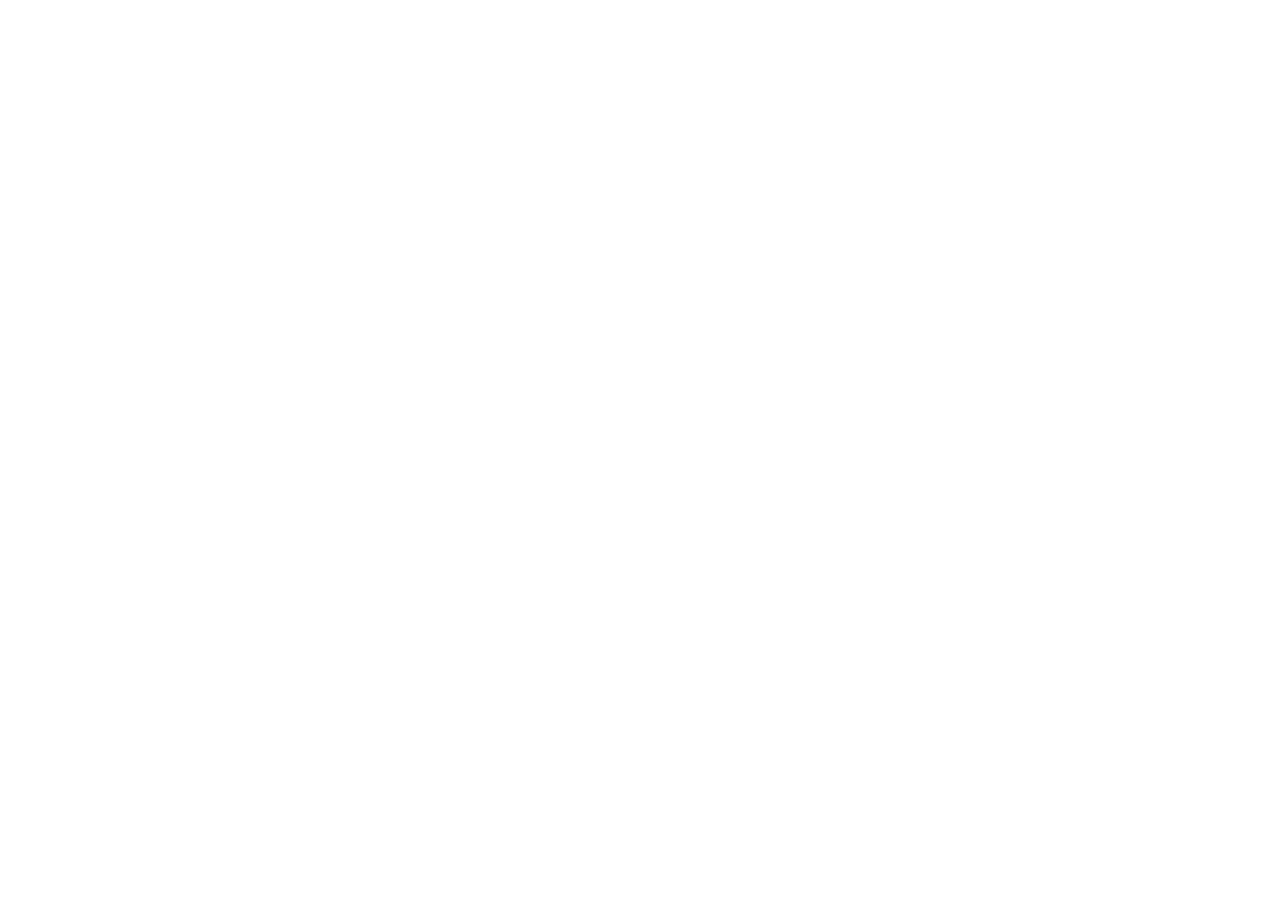
==== home/login.html @ 275eb51f "init project" ====
<!DOCTYPE html>
<html lang="en">

<head>
    <meta charset="UTF-8">
    <meta http-equiv="X-UA-Compatible" content="IE=edge">
    <meta name="viewport" content="width=device-width, initial-scale=1.0">
    <title>Document</title>
</head>

<body>

</body>

</html>
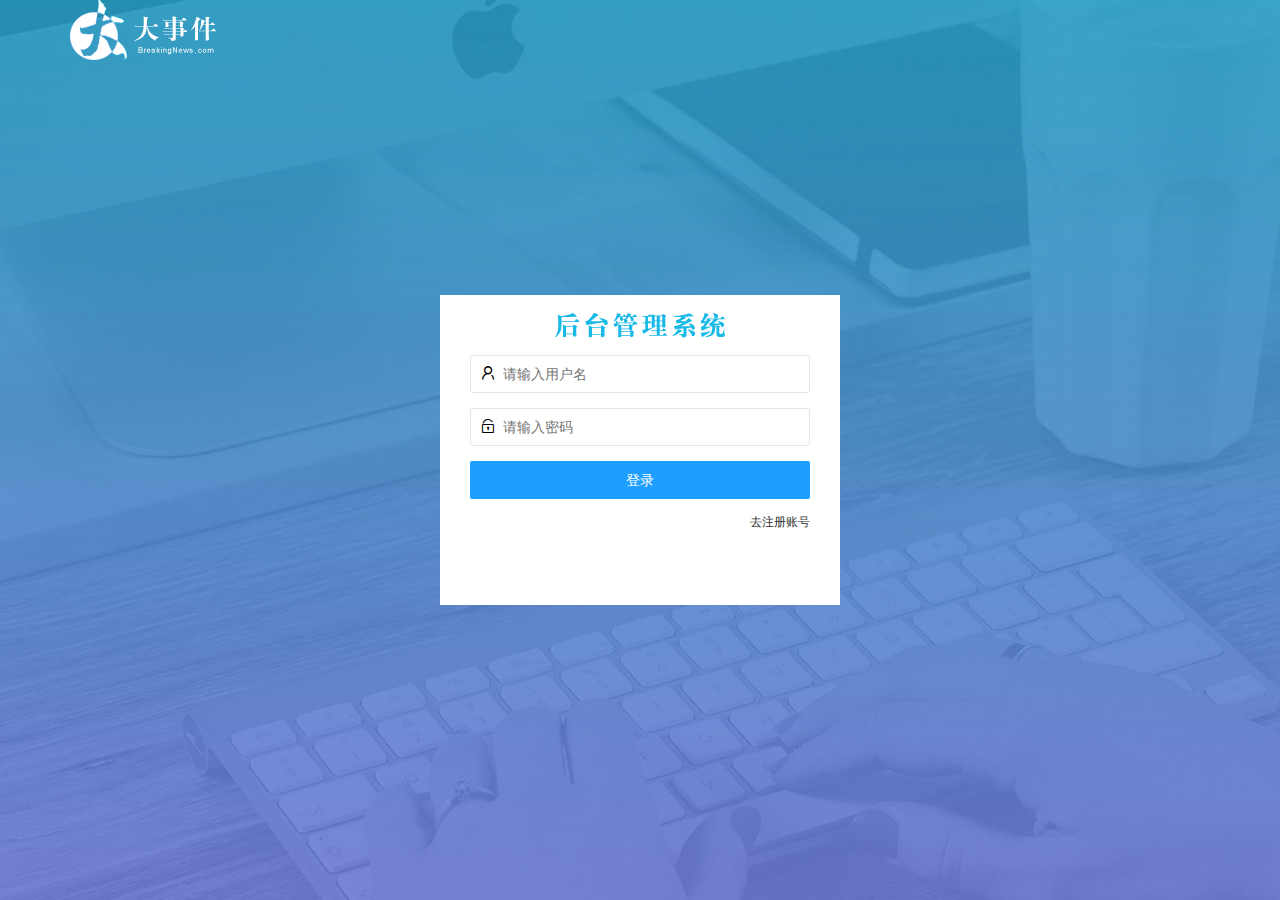
==== commit a5b7bbd5: "完成登录和注册" ====
--- a/home/login.html
+++ b/home/login.html
@@ -5,10 +5,90 @@
     <meta charset="UTF-8">
     <meta http-equiv="X-UA-Compatible" content="IE=edge">
     <meta name="viewport" content="width=device-width, initial-scale=1.0">
-    <title>Document</title>
+    <link rel="stylesheet" href="../assets/css/login.css">
+    <link rel="stylesheet" href="../assets/lib/layui/css/layui.css">
+    <title>大事件-登录/注册</title>
 </head>
 
 <body>
+    <!-- 头部的logo区 -->
+    <div class="layui-main">
+        <img src=" ../assets/images/logo.png" alt="" />
+    </div>
+    <!-- 登陆/注册区 -->
+    <div class="login">
+        <div class="login-title">
+        </div>
+        <!-- 登录的div -->
+        <div class="login-box">
+            <!-- 登录的表单 -->
+            <form class="layui-form" id="login_form">
+                <!-- 用户名 -->
+                <div class="layui-form-item">
+                    <i class="layui-icon layui-icon-username"></i>
+                    <input type="text" name="username" required lay-verify="required|username" placeholder="请输入用户名"
+                           autocomplete="off" class="layui-input">
+                </div>
+                <!-- 密码 -->
+                <!-- 表单行 -->
+                <div class="layui-form-item">
+                    <i class="layui-icon layui-icon-password"></i>
+                    <input type="password" name="password" required lay-verify="required|pass" placeholder="请输入密码"
+                           autocomplete="off" class="layui-input">
+                </div>
+                <!-- 登录按钮 -->
+                <div class="layui-form-item">
+                    <!-- 表单按钮和普通按钮的区别就是layui-submit -->
+                    <button class="layui-btn layui-btn-normal layui-btn-fluid" lay-submit>登录</button>
+                </div>
+                <div class="layui-form-item links">
+                    <a href="javascript:;" id="link_reg">去注册账号</a>
+                </div>
+            </form>
+        </div>
+        <!-- 注册的div -->
+        <div class="reg-box">
+            <!-- 注册的表单 -->
+            <form class="layui-form" id="reg_form">
+                <!-- 用户名 -->
+                <div class="layui-form-item">
+                    <i class="layui-icon layui-icon-username"></i>
+                    <input type="text" name="username" required lay-verify="required|username" placeholder="请输入用户名"
+                           autocomplete="off" class="layui-input">
+                </div>
+                <!-- 密码 -->
+                <!-- 表单行 -->
+                <div class="layui-form-item">
+                    <i class="layui-icon layui-icon-password"></i>
+                    <input type="password" name="password" required lay-verify="required|pass" placeholder="请输入密码"
+                           autocomplete="off" class="layui-input">
+                </div>
+                <!-- 密码确认 -->
+                <div class="layui-form-item">
+                    <i class="layui-icon layui-icon-password"></i>
+                    <input type="password" name="repassword" required lay-verify="required|pass|repass"
+                           placeholder="再次确认密码" autocomplete="off" class="layui-input">
+                </div>
+                <!-- 注册按钮 -->
+                <div class="layui-form-item">
+                    <!-- 表单按钮和普通按钮的区别就是layui-submit -->
+                    <button class="layui-btn layui-btn-normal layui-btn-fluid" lay-submit>注册</button>
+                </div>
+                <div class="layui-form-item links">
+                    <a href="javascript:;" id="link_login">去登录</a>
+                </div>
+            </form>
+
+        </div>
+    </div>
+
+    <!-- 导入jQuery -->
+    <script src="../assets/lib/jquery.js"></script>
+    <!-- 导入layui的js文件 -->
+    <script src="../assets/lib/layui/layui.all.js"></script>
+    <script src="../assets/js/baseApi.js"></script>
+    <!-- 导入自己的 -->
+    <script src="../assets/js/login.js"></script>
 
 </body>
 
--- a/assets/css/login.css
+++ b/assets/css/login.css
@@ -0,0 +1,58 @@
+html,
+body {
+    margin: 0;
+    padding: 0;
+    height: 100%;
+    width: 100%;
+    background-image: url('../images/login_bg.jpg');
+    background-repeat: no-repeat;
+    background-position: center;
+    background-size: cover;
+}
+
+.login {
+    width: 400px;
+    height: 310px;
+    background-color: #fff;
+    position: absolute;
+    left: 50%;
+    top: 50%;
+    transform: translate(-50%, -50%);
+}
+
+.login-title {
+    height: 60px;
+    background: url('../images/login_title.png') no-repeat center;
+
+}
+
+.reg-box {
+    display: none;
+}
+
+.layui-form {
+    padding: 0 30px;
+}
+
+.links {
+    display: flex;
+    justify-content: flex-end;
+}
+
+.links a {
+    font-size: 12px;
+}
+
+.layui-form-item {
+    position: relative;
+}
+
+.layui-icon {
+    position: absolute;
+    left: 10px;
+    top: 10px;
+}
+
+.layui-form-item input {
+    padding-left: 32px;
+}--- a/assets/lib/layui/css/layui.css
+++ b/assets/lib/layui/css/layui.css
@@ -0,0 +1,2 @@
+/** layui-v2.5.5 MIT License By https://www.layui.com */
+ .layui-inline,img{display:inline-block;vertical-align:middle}h1,h2,h3,h4,h5,h6{font-weight:400}.layui-edge,.layui-header,.layui-inline,.layui-main{position:relative}.layui-body,.layui-edge,.layui-elip{overflow:hidden}.layui-btn,.layui-edge,.layui-inline,img{vertical-align:middle}.layui-btn,.layui-disabled,.layui-icon,.layui-unselect{-moz-user-select:none;-webkit-user-select:none;-ms-user-select:none}.layui-elip,.layui-form-checkbox span,.layui-form-pane .layui-form-label{text-overflow:ellipsis;white-space:nowrap}.layui-breadcrumb,.layui-tree-btnGroup{visibility:hidden}blockquote,body,button,dd,div,dl,dt,form,h1,h2,h3,h4,h5,h6,input,li,ol,p,pre,td,textarea,th,ul{margin:0;padding:0;-webkit-tap-highlight-color:rgba(0,0,0,0)}a:active,a:hover{outline:0}img{border:none}li{list-style:none}table{border-collapse:collapse;border-spacing:0}h4,h5,h6{font-size:100%}button,input,optgroup,option,select,textarea{font-family:inherit;font-size:inherit;font-style:inherit;font-weight:inherit;outline:0}pre{white-space:pre-wrap;white-space:-moz-pre-wrap;white-space:-pre-wrap;white-space:-o-pre-wrap;word-wrap:break-word}body{line-height:24px;font:14px Helvetica Neue,Helvetica,PingFang SC,Tahoma,Arial,sans-serif}hr{height:1px;margin:10px 0;border:0;clear:both}a{color:#333;text-decoration:none}a:hover{color:#777}a cite{font-style:normal;*cursor:pointer}.layui-border-box,.layui-border-box *{box-sizing:border-box}.layui-box,.layui-box *{box-sizing:content-box}.layui-clear{clear:both;*zoom:1}.layui-clear:after{content:'\20';clear:both;*zoom:1;display:block;height:0}.layui-inline{*display:inline;*zoom:1}.layui-edge{display:inline-block;width:0;height:0;border-width:6px;border-style:dashed;border-color:transparent}.layui-edge-top{top:-4px;border-bottom-color:#999;border-bottom-style:solid}.layui-edge-right{border-left-color:#999;border-left-style:solid}.layui-edge-bottom{top:2px;border-top-color:#999;border-top-style:solid}.layui-edge-left{border-right-color:#999;border-right-style:solid}.layui-disabled,.layui-disabled:hover{color:#d2d2d2!important;cursor:not-allowed!important}.layui-circle{border-radius:100%}.layui-show{display:block!important}.layui-hide{display:none!important}@font-face{font-family:layui-icon;src:url(../font/iconfont.eot?v=250);src:url(../font/iconfont.eot?v=250#iefix) format('embedded-opentype'),url(../font/iconfont.woff2?v=250) format('woff2'),url(../font/iconfont.woff?v=250) format('woff'),url(../font/iconfont.ttf?v=250) format('truetype'),url(../font/iconfont.svg?v=250#layui-icon) format('svg')}.layui-icon{font-family:layui-icon!important;font-size:16px;font-style:normal;-webkit-font-smoothing:antialiased;-moz-osx-font-smoothing:grayscale}.layui-icon-reply-fill:before{content:"\e611"}.layui-icon-set-fill:before{content:"\e614"}.layui-icon-menu-fill:before{content:"\e60f"}.layui-icon-search:before{content:"\e615"}.layui-icon-share:before{content:"\e641"}.layui-icon-set-sm:before{content:"\e620"}.layui-icon-engine:before{content:"\e628"}.layui-icon-close:before{content:"\1006"}.layui-icon-close-fill:before{content:"\1007"}.layui-icon-chart-screen:before{content:"\e629"}.layui-icon-star:before{content:"\e600"}.layui-icon-circle-dot:before{content:"\e617"}.layui-icon-chat:before{content:"\e606"}.layui-icon-release:before{content:"\e609"}.layui-icon-list:before{content:"\e60a"}.layui-icon-chart:before{content:"\e62c"}.layui-icon-ok-circle:before{content:"\1005"}.layui-icon-layim-theme:before{content:"\e61b"}.layui-icon-table:before{content:"\e62d"}.layui-icon-right:before{content:"\e602"}.layui-icon-left:before{content:"\e603"}.layui-icon-cart-simple:before{content:"\e698"}.layui-icon-face-cry:before{content:"\e69c"}.layui-icon-face-smile:before{content:"\e6af"}.layui-icon-survey:before{content:"\e6b2"}.layui-icon-tree:before{content:"\e62e"}.layui-icon-upload-circle:before{content:"\e62f"}.layui-icon-add-circle:before{content:"\e61f"}.layui-icon-download-circle:before{content:"\e601"}.layui-icon-templeate-1:before{content:"\e630"}.layui-icon-util:before{content:"\e631"}.layui-icon-face-surprised:before{content:"\e664"}.layui-icon-edit:before{content:"\e642"}.layui-icon-speaker:before{content:"\e645"}.layui-icon-down:before{content:"\e61a"}.layui-icon-file:before{content:"\e621"}.layui-icon-layouts:before{content:"\e632"}.layui-icon-rate-half:before{content:"\e6c9"}.layui-icon-add-circle-fine:before{content:"\e608"}.layui-icon-prev-circle:before{content:"\e633"}.layui-icon-read:before{content:"\e705"}.layui-icon-404:before{content:"\e61c"}.layui-icon-carousel:before{content:"\e634"}.layui-icon-help:before{content:"\e607"}.layui-icon-code-circle:before{content:"\e635"}.layui-icon-water:before{content:"\e636"}.layui-icon-username:before{content:"\e66f"}.layui-icon-find-fill:before{content:"\e670"}.layui-icon-about:before{content:"\e60b"}.layui-icon-location:before{content:"\e715"}.layui-icon-up:before{content:"\e619"}.layui-icon-pause:before{content:"\e651"}.layui-icon-date:before{content:"\e637"}.layui-icon-layim-uploadfile:before{content:"\e61d"}.layui-icon-delete:before{content:"\e640"}.layui-icon-play:before{content:"\e652"}.layui-icon-top:before{content:"\e604"}.layui-icon-friends:before{content:"\e612"}.layui-icon-refresh-3:before{content:"\e9aa"}.layui-icon-ok:before{content:"\e605"}.layui-icon-layer:before{content:"\e638"}.layui-icon-face-smile-fine:before{content:"\e60c"}.layui-icon-dollar:before{content:"\e659"}.layui-icon-group:before{content:"\e613"}.layui-icon-layim-download:before{content:"\e61e"}.layui-icon-picture-fine:before{content:"\e60d"}.layui-icon-link:before{content:"\e64c"}.layui-icon-diamond:before{content:"\e735"}.layui-icon-log:before{content:"\e60e"}.layui-icon-rate-solid:before{content:"\e67a"}.layui-icon-fonts-del:before{content:"\e64f"}.layui-icon-unlink:before{content:"\e64d"}.layui-icon-fonts-clear:before{content:"\e639"}.layui-icon-triangle-r:before{content:"\e623"}.layui-icon-circle:before{content:"\e63f"}.layui-icon-radio:before{content:"\e643"}.layui-icon-align-center:before{content:"\e647"}.layui-icon-align-right:before{content:"\e648"}.layui-icon-align-left:before{content:"\e649"}.layui-icon-loading-1:before{content:"\e63e"}.layui-icon-return:before{content:"\e65c"}.layui-icon-fonts-strong:before{content:"\e62b"}.layui-icon-upload:before{content:"\e67c"}.layui-icon-dialogue:before{content:"\e63a"}.layui-icon-video:before{content:"\e6ed"}.layui-icon-headset:before{content:"\e6fc"}.layui-icon-cellphone-fine:before{content:"\e63b"}.layui-icon-add-1:before{content:"\e654"}.layui-icon-face-smile-b:before{content:"\e650"}.layui-icon-fonts-html:before{content:"\e64b"}.layui-icon-form:before{content:"\e63c"}.layui-icon-cart:before{content:"\e657"}.layui-icon-camera-fill:before{content:"\e65d"}.layui-icon-tabs:before{content:"\e62a"}.layui-icon-fonts-code:before{content:"\e64e"}.layui-icon-fire:before{content:"\e756"}.layui-icon-set:before{content:"\e716"}.layui-icon-fonts-u:before{content:"\e646"}.layui-icon-triangle-d:before{content:"\e625"}.layui-icon-tips:before{content:"\e702"}.layui-icon-picture:before{content:"\e64a"}.layui-icon-more-vertical:before{content:"\e671"}.layui-icon-flag:before{content:"\e66c"}.layui-icon-loading:before{content:"\e63d"}.layui-icon-fonts-i:before{content:"\e644"}.layui-icon-refresh-1:before{content:"\e666"}.layui-icon-rmb:before{content:"\e65e"}.layui-icon-home:before{content:"\e68e"}.layui-icon-user:before{content:"\e770"}.layui-icon-notice:before{content:"\e667"}.layui-icon-login-weibo:before{content:"\e675"}.layui-icon-voice:before{content:"\e688"}.layui-icon-upload-drag:before{content:"\e681"}.layui-icon-login-qq:before{content:"\e676"}.layui-icon-snowflake:before{content:"\e6b1"}.layui-icon-file-b:before{content:"\e655"}.layui-icon-template:before{content:"\e663"}.layui-icon-auz:before{content:"\e672"}.layui-icon-console:before{content:"\e665"}.layui-icon-app:before{content:"\e653"}.layui-icon-prev:before{content:"\e65a"}.layui-icon-website:before{content:"\e7ae"}.layui-icon-next:before{content:"\e65b"}.layui-icon-component:before{content:"\e857"}.layui-icon-more:before{content:"\e65f"}.layui-icon-login-wechat:before{content:"\e677"}.layui-icon-shrink-right:before{content:"\e668"}.layui-icon-spread-left:before{content:"\e66b"}.layui-icon-camera:before{content:"\e660"}.layui-icon-note:before{content:"\e66e"}.layui-icon-refresh:before{content:"\e669"}.layui-icon-female:before{content:"\e661"}.layui-icon-male:before{content:"\e662"}.layui-icon-password:before{content:"\e673"}.layui-icon-senior:before{content:"\e674"}.layui-icon-theme:before{content:"\e66a"}.layui-icon-tread:before{content:"\e6c5"}.layui-icon-praise:before{content:"\e6c6"}.layui-icon-star-fill:before{content:"\e658"}.layui-icon-rate:before{content:"\e67b"}.layui-icon-template-1:before{content:"\e656"}.layui-icon-vercode:before{content:"\e679"}.layui-icon-cellphone:before{content:"\e678"}.layui-icon-screen-full:before{content:"\e622"}.layui-icon-screen-restore:before{content:"\e758"}.layui-icon-cols:before{content:"\e610"}.layui-icon-export:before{content:"\e67d"}.layui-icon-print:before{content:"\e66d"}.layui-icon-slider:before{content:"\e714"}.layui-icon-addition:before{content:"\e624"}.layui-icon-subtraction:before{content:"\e67e"}.layui-icon-service:before{content:"\e626"}.layui-icon-transfer:before{content:"\e691"}.layui-main{width:1140px;margin:0 auto}.layui-header{z-index:1000;height:60px}.layui-header a:hover{transition:all .5s;-webkit-transition:all .5s}.layui-side{position:fixed;left:0;top:0;bottom:0;z-index:999;width:200px;overflow-x:hidden}.layui-side-scroll{position:relative;width:220px;height:100%;overflow-x:hidden}.layui-body{position:absolute;left:200px;right:0;top:0;bottom:0;z-index:998;width:auto;overflow-y:auto;box-sizing:border-box}.layui-layout-body{overflow:hidden}.layui-layout-admin .layui-header{background-color:#23262E}.layui-layout-admin .layui-side{top:60px;width:200px;overflow-x:hidden}.layui-layout-admin .layui-body{position:fixed;top:60px;bottom:44px}.layui-layout-admin .layui-main{width:auto;margin:0 15px}.layui-layout-admin .layui-footer{position:fixed;left:200px;right:0;bottom:0;height:44px;line-height:44px;padding:0 15px;background-color:#eee}.layui-layout-admin .layui-logo{position:absolute;left:0;top:0;width:200px;height:100%;line-height:60px;text-align:center;color:#009688;font-size:16px}.layui-layout-admin .layui-header .layui-nav{background:0 0}.layui-layout-left{position:absolute!important;left:200px;top:0}.layui-layout-right{position:absolute!important;right:0;top:0}.layui-container{position:relative;margin:0 auto;padding:0 15px;box-sizing:border-box}.layui-fluid{position:relative;margin:0 auto;padding:0 15px}.layui-row:after,.layui-row:before{content:'';display:block;clear:both}.layui-col-lg1,.layui-col-lg10,.layui-col-lg11,.layui-col-lg12,.layui-col-lg2,.layui-col-lg3,.layui-col-lg4,.layui-col-lg5,.layui-col-lg6,.layui-col-lg7,.layui-col-lg8,.layui-col-lg9,.layui-col-md1,.layui-col-md10,.layui-col-md11,.layui-col-md12,.layui-col-md2,.layui-col-md3,.layui-col-md4,.layui-col-md5,.layui-col-md6,.layui-col-md7,.layui-col-md8,.layui-col-md9,.layui-col-sm1,.layui-col-sm10,.layui-col-sm11,.layui-col-sm12,.layui-col-sm2,.layui-col-sm3,.layui-col-sm4,.layui-col-sm5,.layui-col-sm6,.layui-col-sm7,.layui-col-sm8,.layui-col-sm9,.layui-col-xs1,.layui-col-xs10,.layui-col-xs11,.layui-col-xs12,.layui-col-xs2,.layui-col-xs3,.layui-col-xs4,.layui-col-xs5,.layui-col-xs6,.layui-col-xs7,.layui-col-xs8,.layui-col-xs9{position:relative;display:block;box-sizing:border-box}.layui-col-xs1,.layui-col-xs10,.layui-col-xs11,.layui-col-xs12,.layui-col-xs2,.layui-col-xs3,.layui-col-xs4,.layui-col-xs5,.layui-col-xs6,.layui-col-xs7,.layui-col-xs8,.layui-col-xs9{float:left}.layui-col-xs1{width:8.33333333%}.layui-col-xs2{width:16.66666667%}.layui-col-xs3{width:25%}.layui-col-xs4{width:33.33333333%}.layui-col-xs5{width:41.66666667%}.layui-col-xs6{width:50%}.layui-col-xs7{width:58.33333333%}.layui-col-xs8{width:66.66666667%}.layui-col-xs9{width:75%}.layui-col-xs10{width:83.33333333%}.layui-col-xs11{width:91.66666667%}.layui-col-xs12{width:100%}.layui-col-xs-offset1{margin-left:8.33333333%}.layui-col-xs-offset2{margin-left:16.66666667%}.layui-col-xs-offset3{margin-left:25%}.layui-col-xs-offset4{margin-left:33.33333333%}.layui-col-xs-offset5{margin-left:41.66666667%}.layui-col-xs-offset6{margin-left:50%}.layui-col-xs-offset7{margin-left:58.33333333%}.layui-col-xs-offset8{margin-left:66.66666667%}.layui-col-xs-offset9{margin-left:75%}.layui-col-xs-offset10{margin-left:83.33333333%}.layui-col-xs-offset11{margin-left:91.66666667%}.layui-col-xs-offset12{margin-left:100%}@media screen and (max-width:768px){.layui-hide-xs{display:none!important}.layui-show-xs-block{display:block!important}.layui-show-xs-inline{display:inline!important}.layui-show-xs-inline-block{display:inline-block!important}}@media screen and (min-width:768px){.layui-container{width:750px}.layui-hide-sm{display:none!important}.layui-show-sm-block{display:block!important}.layui-show-sm-inline{display:inline!important}.layui-show-sm-inline-block{display:inline-block!important}.layui-col-sm1,.layui-col-sm10,.layui-col-sm11,.layui-col-sm12,.layui-col-sm2,.layui-col-sm3,.layui-col-sm4,.layui-col-sm5,.layui-col-sm6,.layui-col-sm7,.layui-col-sm8,.layui-col-sm9{float:left}.layui-col-sm1{width:8.33333333%}.layui-col-sm2{width:16.66666667%}.layui-col-sm3{width:25%}.layui-col-sm4{width:33.33333333%}.layui-col-sm5{width:41.66666667%}.layui-col-sm6{width:50%}.layui-col-sm7{width:58.33333333%}.layui-col-sm8{width:66.66666667%}.layui-col-sm9{width:75%}.layui-col-sm10{width:83.33333333%}.layui-col-sm11{width:91.66666667%}.layui-col-sm12{width:100%}.layui-col-sm-offset1{margin-left:8.33333333%}.layui-col-sm-offset2{margin-left:16.66666667%}.layui-col-sm-offset3{margin-left:25%}.layui-col-sm-offset4{margin-left:33.33333333%}.layui-col-sm-offset5{margin-left:41.66666667%}.layui-col-sm-offset6{margin-left:50%}.layui-col-sm-offset7{margin-left:58.33333333%}.layui-col-sm-offset8{margin-left:66.66666667%}.layui-col-sm-offset9{margin-left:75%}.layui-col-sm-offset10{margin-left:83.33333333%}.layui-col-sm-offset11{margin-left:91.66666667%}.layui-col-sm-offset12{margin-left:100%}}@media screen and (min-width:992px){.layui-container{width:970px}.layui-hide-md{display:none!important}.layui-show-md-block{display:block!important}.layui-show-md-inline{display:inline!important}.layui-show-md-inline-block{display:inline-block!important}.layui-col-md1,.layui-col-md10,.layui-col-md11,.layui-col-md12,.layui-col-md2,.layui-col-md3,.layui-col-md4,.layui-col-md5,.layui-col-md6,.layui-col-md7,.layui-col-md8,.layui-col-md9{float:left}.layui-col-md1{width:8.33333333%}.layui-col-md2{width:16.66666667%}.layui-col-md3{width:25%}.layui-col-md4{width:33.33333333%}.layui-col-md5{width:41.66666667%}.layui-col-md6{width:50%}.layui-col-md7{width:58.33333333%}.layui-col-md8{width:66.66666667%}.layui-col-md9{width:75%}.layui-col-md10{width:83.33333333%}.layui-col-md11{width:91.66666667%}.layui-col-md12{width:100%}.layui-col-md-offset1{margin-left:8.33333333%}.layui-col-md-offset2{margin-left:16.66666667%}.layui-col-md-offset3{margin-left:25%}.layui-col-md-offset4{margin-left:33.33333333%}.layui-col-md-offset5{margin-left:41.66666667%}.layui-col-md-offset6{margin-left:50%}.layui-col-md-offset7{margin-left:58.33333333%}.layui-col-md-offset8{margin-left:66.66666667%}.layui-col-md-offset9{margin-left:75%}.layui-col-md-offset10{margin-left:83.33333333%}.layui-col-md-offset11{margin-left:91.66666667%}.layui-col-md-offset12{margin-left:100%}}@media screen and (min-width:1200px){.layui-container{width:1170px}.layui-hide-lg{display:none!important}.layui-show-lg-block{display:block!important}.layui-show-lg-inline{display:inline!important}.layui-show-lg-inline-block{display:inline-block!important}.layui-col-lg1,.layui-col-lg10,.layui-col-lg11,.layui-col-lg12,.layui-col-lg2,.layui-col-lg3,.layui-col-lg4,.layui-col-lg5,.layui-col-lg6,.layui-col-lg7,.layui-col-lg8,.layui-col-lg9{float:left}.layui-col-lg1{width:8.33333333%}.layui-col-lg2{width:16.66666667%}.layui-col-lg3{width:25%}.layui-col-lg4{width:33.33333333%}.layui-col-lg5{width:41.66666667%}.layui-col-lg6{width:50%}.layui-col-lg7{width:58.33333333%}.layui-col-lg8{width:66.66666667%}.layui-col-lg9{width:75%}.layui-col-lg10{width:83.33333333%}.layui-col-lg11{width:91.66666667%}.layui-col-lg12{width:100%}.layui-col-lg-offset1{margin-left:8.33333333%}.layui-col-lg-offset2{margin-left:16.66666667%}.layui-col-lg-offset3{margin-left:25%}.layui-col-lg-offset4{margin-left:33.33333333%}.layui-col-lg-offset5{margin-left:41.66666667%}.layui-col-lg-offset6{margin-left:50%}.layui-col-lg-offset7{margin-left:58.33333333%}.layui-col-lg-offset8{margin-left:66.66666667%}.layui-col-lg-offset9{margin-left:75%}.layui-col-lg-offset10{margin-left:83.33333333%}.layui-col-lg-offset11{margin-left:91.66666667%}.layui-col-lg-offset12{margin-left:100%}}.layui-col-space1{margin:-.5px}.layui-col-space1>*{padding:.5px}.layui-col-space3{margin:-1.5px}.layui-col-space3>*{padding:1.5px}.layui-col-space5{margin:-2.5px}.layui-col-space5>*{padding:2.5px}.layui-col-space8{margin:-3.5px}.layui-col-space8>*{padding:3.5px}.layui-col-space10{margin:-5px}.layui-col-space10>*{padding:5px}.layui-col-space12{margin:-6px}.layui-col-space12>*{padding:6px}.layui-col-space15{margin:-7.5px}.layui-col-space15>*{padding:7.5px}.layui-col-space18{margin:-9px}.layui-col-space18>*{padding:9px}.layui-col-space20{margin:-10px}.layui-col-space20>*{padding:10px}.layui-col-space22{margin:-11px}.layui-col-space22>*{padding:11px}.layui-col-space25{margin:-12.5px}.layui-col-space25>*{padding:12.5px}.layui-col-space30{margin:-15px}.layui-col-space30>*{padding:15px}.layui-btn,.layui-input,.layui-select,.layui-textarea,.layui-upload-button{outline:0;-webkit-appearance:none;transition:all .3s;-webkit-transition:all .3s;box-sizing:border-box}.layui-elem-quote{margin-bottom:10px;padding:15px;line-height:22px;border-left:5px solid #009688;border-radius:0 2px 2px 0;background-color:#f2f2f2}.layui-quote-nm{border-style:solid;border-width:1px 1px 1px 5px;background:0 0}.layui-elem-field{margin-bottom:10px;padding:0;border-width:1px;border-style:solid}.layui-elem-field legend{margin-left:20px;padding:0 10px;font-size:20px;font-weight:300}.layui-field-title{margin:10px 0 20px;border-width:1px 0 0}.layui-field-box{padding:10px 15px}.layui-field-title .layui-field-box{padding:10px 0}.layui-progress{position:relative;height:6px;border-radius:20px;background-color:#e2e2e2}.layui-progress-bar{position:absolute;left:0;top:0;width:0;max-width:100%;height:6px;border-radius:20px;text-align:right;background-color:#5FB878;transition:all .3s;-webkit-transition:all .3s}.layui-progress-big,.layui-progress-big .layui-progress-bar{height:18px;line-height:18px}.layui-progress-text{position:relative;top:-20px;line-height:18px;font-size:12px;color:#666}.layui-progress-big .layui-progress-text{position:static;padding:0 10px;color:#fff}.layui-collapse{border-width:1px;border-style:solid;border-radius:2px}.layui-colla-content,.layui-colla-item{border-top-width:1px;border-top-style:solid}.layui-colla-item:first-child{border-top:none}.layui-colla-title{position:relative;height:42px;line-height:42px;padding:0 15px 0 35px;color:#333;background-color:#f2f2f2;cursor:pointer;font-size:14px;overflow:hidden}.layui-colla-content{display:none;padding:10px 15px;line-height:22px;color:#666}.layui-colla-icon{position:absolute;left:15px;top:0;font-size:14px}.layui-card{margin-bottom:15px;border-radius:2px;background-color:#fff;box-shadow:0 1px 2px 0 rgba(0,0,0,.05)}.layui-card:last-child{margin-bottom:0}.layui-card-header{position:relative;height:42px;line-height:42px;padding:0 15px;border-bottom:1px solid #f6f6f6;color:#333;border-radius:2px 2px 0 0;font-size:14px}.layui-bg-black,.layui-bg-blue,.layui-bg-cyan,.layui-bg-green,.layui-bg-orange,.layui-bg-red{color:#fff!important}.layui-card-body{position:relative;padding:10px 15px;line-height:24px}.layui-card-body[pad15]{padding:15px}.layui-card-body[pad20]{padding:20px}.layui-card-body .layui-table{margin:5px 0}.layui-card .layui-tab{margin:0}.layui-panel-window{position:relative;padding:15px;border-radius:0;border-top:5px solid #E6E6E6;background-color:#fff}.layui-auxiliar-moving{position:fixed;left:0;right:0;top:0;bottom:0;width:100%;height:100%;background:0 0;z-index:9999999999}.layui-form-label,.layui-form-mid,.layui-form-select,.layui-input-block,.layui-input-inline,.layui-textarea{position:relative}.layui-bg-red{background-color:#FF5722!important}.layui-bg-orange{background-color:#FFB800!important}.layui-bg-green{background-color:#009688!important}.layui-bg-cyan{background-color:#2F4056!important}.layui-bg-blue{background-color:#1E9FFF!important}.layui-bg-black{background-color:#393D49!important}.layui-bg-gray{background-color:#eee!important;color:#666!important}.layui-badge-rim,.layui-colla-content,.layui-colla-item,.layui-collapse,.layui-elem-field,.layui-form-pane .layui-form-item[pane],.layui-form-pane .layui-form-label,.layui-input,.layui-layedit,.layui-layedit-tool,.layui-quote-nm,.layui-select,.layui-tab-bar,.layui-tab-card,.layui-tab-title,.layui-tab-title .layui-this:after,.layui-textarea{border-color:#e6e6e6}.layui-timeline-item:before,hr{background-color:#e6e6e6}.layui-text{line-height:22px;font-size:14px;color:#666}.layui-text h1,.layui-text h2,.layui-text h3{font-weight:500;color:#333}.layui-text h1{font-size:30px}.layui-text h2{font-size:24px}.layui-text h3{font-size:18px}.layui-text a:not(.layui-btn){color:#01AAED}.layui-text a:not(.layui-btn):hover{text-decoration:underline}.layui-text ul{padding:5px 0 5px 15px}.layui-text ul li{margin-top:5px;list-style-type:disc}.layui-text em,.layui-word-aux{color:#999!important;padding:0 5px!important}.layui-btn{display:inline-block;height:38px;line-height:38px;padding:0 18px;background-color:#009688;color:#fff;white-space:nowrap;text-align:center;font-size:14px;border:none;border-radius:2px;cursor:pointer}.layui-btn:hover{opacity:.8;filter:alpha(opacity=80);color:#fff}.layui-btn:active{opacity:1;filter:alpha(opacity=100)}.layui-btn+.layui-btn{margin-left:10px}.layui-btn-container{font-size:0}.layui-btn-container .layui-btn{margin-right:10px;margin-bottom:10px}.layui-btn-container .layui-btn+.layui-btn{margin-left:0}.layui-table .layui-btn-container .layui-btn{margin-bottom:9px}.layui-btn-radius{border-radius:100px}.layui-btn .layui-icon{margin-right:3px;font-size:18px;vertical-align:bottom;vertical-align:middle\9}.layui-btn-primary{border:1px solid #C9C9C9;background-color:#fff;color:#555}.layui-btn-primary:hover{border-color:#009688;color:#333}.layui-btn-normal{background-color:#1E9FFF}.layui-btn-warm{background-color:#FFB800}.layui-btn-danger{background-color:#FF5722}.layui-btn-checked{background-color:#5FB878}.layui-btn-disabled,.layui-btn-disabled:active,.layui-btn-disabled:hover{border:1px solid #e6e6e6;background-color:#FBFBFB;color:#C9C9C9;cursor:not-allowed;opacity:1}.layui-btn-lg{height:44px;line-height:44px;padding:0 25px;font-size:16px}.layui-btn-sm{height:30px;line-height:30px;padding:0 10px;font-size:12px}.layui-btn-sm i{font-size:16px!important}.layui-btn-xs{height:22px;line-height:22px;padding:0 5px;font-size:12px}.layui-btn-xs i{font-size:14px!important}.layui-btn-group{display:inline-block;vertical-align:middle;font-size:0}.layui-btn-group .layui-btn{margin-left:0!important;margin-right:0!important;border-left:1px solid rgba(255,255,255,.5);border-radius:0}.layui-btn-group .layui-btn-primary{border-left:none}.layui-btn-group .layui-btn-primary:hover{border-color:#C9C9C9;color:#009688}.layui-btn-group .layui-btn:first-child{border-left:none;border-radius:2px 0 0 2px}.layui-btn-group .layui-btn-primary:first-child{border-left:1px solid #c9c9c9}.layui-btn-group .layui-btn:last-child{border-radius:0 2px 2px 0}.layui-btn-group .layui-btn+.layui-btn{margin-left:0}.layui-btn-group+.layui-btn-group{margin-left:10px}.layui-btn-fluid{width:100%}.layui-input,.layui-select,.layui-textarea{height:38px;line-height:1.3;line-height:38px\9;border-width:1px;border-style:solid;background-color:#fff;border-radius:2px}.layui-input::-webkit-input-placeholder,.layui-select::-webkit-input-placeholder,.layui-textarea::-webkit-input-placeholder{line-height:1.3}.layui-input,.layui-textarea{display:block;width:100%;padding-left:10px}.layui-input:hover,.layui-textarea:hover{border-color:#D2D2D2!important}.layui-input:focus,.layui-textarea:focus{border-color:#C9C9C9!important}.layui-textarea{min-height:100px;height:auto;line-height:20px;padding:6px 10px;resize:vertical}.layui-select{padding:0 10px}.layui-form input[type=checkbox],.layui-form input[type=radio],.layui-form select{display:none}.layui-form [lay-ignore]{display:initial}.layui-form-item{margin-bottom:15px;clear:both;*zoom:1}.layui-form-item:after{content:'\20';clear:both;*zoom:1;display:block;height:0}.layui-form-label{float:left;display:block;padding:9px 15px;width:80px;font-weight:400;line-height:20px;text-align:right}.layui-form-label-col{display:block;float:none;padding:9px 0;line-height:20px;text-align:left}.layui-form-item .layui-inline{margin-bottom:5px;margin-right:10px}.layui-input-block{margin-left:110px;min-height:36px}.layui-input-inline{display:inline-block;vertical-align:middle}.layui-form-item .layui-input-inline{float:left;width:190px;margin-right:10px}.layui-form-text .layui-input-inline{width:auto}.layui-form-mid{float:left;display:block;padding:9px 0!important;line-height:20px;margin-right:10px}.layui-form-danger+.layui-form-select .layui-input,.layui-form-danger:focus{border-color:#FF5722!important}.layui-form-select .layui-input{padding-right:30px;cursor:pointer}.layui-form-select .layui-edge{position:absolute;right:10px;top:50%;margin-top:-3px;cursor:pointer;border-width:6px;border-top-color:#c2c2c2;border-top-style:solid;transition:all .3s;-webkit-transition:all .3s}.layui-form-select dl{display:none;position:absolute;left:0;top:42px;padding:5px 0;z-index:899;min-width:100%;border:1px solid #d2d2d2;max-height:300px;overflow-y:auto;background-color:#fff;border-radius:2px;box-shadow:0 2px 4px rgba(0,0,0,.12);box-sizing:border-box}.layui-form-select dl dd,.layui-form-select dl dt{padding:0 10px;line-height:36px;white-space:nowrap;overflow:hidden;text-overflow:ellipsis}.layui-form-select dl dt{font-size:12px;color:#999}.layui-form-select dl dd{cursor:pointer}.layui-form-select dl dd:hover{background-color:#f2f2f2;-webkit-transition:.5s all;transition:.5s all}.layui-form-select .layui-select-group dd{padding-left:20px}.layui-form-select dl dd.layui-select-tips{padding-left:10px!important;color:#999}.layui-form-select dl dd.layui-this{background-color:#5FB878;color:#fff}.layui-form-checkbox,.layui-form-select dl dd.layui-disabled{background-color:#fff}.layui-form-selected dl{display:block}.layui-form-checkbox,.layui-form-checkbox *,.layui-form-switch{display:inline-block;vertical-align:middle}.layui-form-selected .layui-edge{margin-top:-9px;-webkit-transform:rotate(180deg);transform:rotate(180deg);margin-top:-3px\9}:root .layui-form-selected .layui-edge{margin-top:-9px\0/IE9}.layui-form-selectup dl{top:auto;bottom:42px}.layui-select-none{margin:5px 0;text-align:center;color:#999}.layui-select-disabled .layui-disabled{border-color:#eee!important}.layui-select-disabled .layui-edge{border-top-color:#d2d2d2}.layui-form-checkbox{position:relative;height:30px;line-height:30px;margin-right:10px;padding-right:30px;cursor:pointer;font-size:0;-webkit-transition:.1s linear;transition:.1s linear;box-sizing:border-box}.layui-form-checkbox span{padding:0 10px;height:100%;font-size:14px;border-radius:2px 0 0 2px;background-color:#d2d2d2;color:#fff;overflow:hidden}.layui-form-checkbox:hover span{background-color:#c2c2c2}.layui-form-checkbox i{position:absolute;right:0;top:0;width:30px;height:28px;border:1px solid #d2d2d2;border-left:none;border-radius:0 2px 2px 0;color:#fff;font-size:20px;text-align:center}.layui-form-checkbox:hover i{border-color:#c2c2c2;color:#c2c2c2}.layui-form-checked,.layui-form-checked:hover{border-color:#5FB878}.layui-form-checked span,.layui-form-checked:hover span{background-color:#5FB878}.layui-form-checked i,.layui-form-checked:hover i{color:#5FB878}.layui-form-item .layui-form-checkbox{margin-top:4px}.layui-form-checkbox[lay-skin=primary]{height:auto!important;line-height:normal!important;min-width:18px;min-height:18px;border:none!important;margin-right:0;padding-left:28px;padding-right:0;background:0 0}.layui-form-checkbox[lay-skin=primary] span{padding-left:0;padding-right:15px;line-height:18px;background:0 0;color:#666}.layui-form-checkbox[lay-skin=primary] i{right:auto;left:0;width:16px;height:16px;line-height:16px;border:1px solid #d2d2d2;font-size:12px;border-radius:2px;background-color:#fff;-webkit-transition:.1s linear;transition:.1s linear}.layui-form-checkbox[lay-skin=primary]:hover i{border-color:#5FB878;color:#fff}.layui-form-checked[lay-skin=primary] i{border-color:#5FB878!important;background-color:#5FB878;color:#fff}.layui-checkbox-disbaled[lay-skin=primary] span{background:0 0!important;color:#c2c2c2}.layui-checkbox-disbaled[lay-skin=primary]:hover i{border-color:#d2d2d2}.layui-form-item .layui-form-checkbox[lay-skin=primary]{margin-top:10px}.layui-form-switch{position:relative;height:22px;line-height:22px;min-width:35px;padding:0 5px;margin-top:8px;border:1px solid #d2d2d2;border-radius:20px;cursor:pointer;background-color:#fff;-webkit-transition:.1s linear;transition:.1s linear}.layui-form-switch i{position:absolute;left:5px;top:3px;width:16px;height:16px;border-radius:20px;background-color:#d2d2d2;-webkit-transition:.1s linear;transition:.1s linear}.layui-form-switch em{position:relative;top:0;width:25px;margin-left:21px;padding:0!important;text-align:center!important;color:#999!important;font-style:normal!important;font-size:12px}.layui-form-onswitch{border-color:#5FB878;background-color:#5FB878}.layui-checkbox-disbaled,.layui-checkbox-disbaled i{border-color:#e2e2e2!important}.layui-form-onswitch i{left:100%;margin-left:-21px;background-color:#fff}.layui-form-onswitch em{margin-left:5px;margin-right:21px;color:#fff!important}.layui-checkbox-disbaled span{background-color:#e2e2e2!important}.layui-checkbox-disbaled:hover i{color:#fff!important}[lay-radio]{display:none}.layui-form-radio,.layui-form-radio *{display:inline-block;vertical-align:middle}.layui-form-radio{line-height:28px;margin:6px 10px 0 0;padding-right:10px;cursor:pointer;font-size:0}.layui-form-radio *{font-size:14px}.layui-form-radio>i{margin-right:8px;font-size:22px;color:#c2c2c2}.layui-form-radio>i:hover,.layui-form-radioed>i{color:#5FB878}.layui-radio-disbaled>i{color:#e2e2e2!important}.layui-form-pane .layui-form-label{width:110px;padding:8px 15px;height:38px;line-height:20px;border-width:1px;border-style:solid;border-radius:2px 0 0 2px;text-align:center;background-color:#FBFBFB;overflow:hidden;box-sizing:border-box}.layui-form-pane .layui-input-inline{margin-left:-1px}.layui-form-pane .layui-input-block{margin-left:110px;left:-1px}.layui-form-pane .layui-input{border-radius:0 2px 2px 0}.layui-form-pane .layui-form-text .layui-form-label{float:none;width:100%;border-radius:2px;box-sizing:border-box;text-align:left}.layui-form-pane .layui-form-text .layui-input-inline{display:block;margin:0;top:-1px;clear:both}.layui-form-pane .layui-form-text .layui-input-block{margin:0;left:0;top:-1px}.layui-form-pane .layui-form-text .layui-textarea{min-height:100px;border-radius:0 0 2px 2px}.layui-form-pane .layui-form-checkbox{margin:4px 0 4px 10px}.layui-form-pane .layui-form-radio,.layui-form-pane .layui-form-switch{margin-top:6px;margin-left:10px}.layui-form-pane .layui-form-item[pane]{position:relative;border-width:1px;border-style:solid}.layui-form-pane .layui-form-item[pane] .layui-form-label{position:absolute;left:0;top:0;height:100%;border-width:0 1px 0 0}.layui-form-pane .layui-form-item[pane] .layui-input-inline{margin-left:110px}@media screen and (max-width:450px){.layui-form-item .layui-form-label{text-overflow:ellipsis;overflow:hidden;white-space:nowrap}.layui-form-item .layui-inline{display:block;margin-right:0;margin-bottom:20px;clear:both}.layui-form-item .layui-inline:after{content:'\20';clear:both;display:block;height:0}.layui-form-item .layui-input-inline{display:block;float:none;left:-3px;width:auto;margin:0 0 10px 112px}.layui-form-item .layui-input-inline+.layui-form-mid{margin-left:110px;top:-5px;padding:0}.layui-form-item .layui-form-checkbox{margin-right:5px;margin-bottom:5px}}.layui-layedit{border-width:1px;border-style:solid;border-radius:2px}.layui-layedit-tool{padding:3px 5px;border-bottom-width:1px;border-bottom-style:solid;font-size:0}.layedit-tool-fixed{position:fixed;top:0;border-top:1px solid #e2e2e2}.layui-layedit-tool .layedit-tool-mid,.layui-layedit-tool .layui-icon{display:inline-block;vertical-align:middle;text-align:center;font-size:14px}.layui-layedit-tool .layui-icon{position:relative;width:32px;height:30px;line-height:30px;margin:3px 5px;color:#777;cursor:pointer;border-radius:2px}.layui-layedit-tool .layui-icon:hover{color:#393D49}.layui-layedit-tool .layui-icon:active{color:#000}.layui-layedit-tool .layedit-tool-active{background-color:#e2e2e2;color:#000}.layui-layedit-tool .layui-disabled,.layui-layedit-tool .layui-disabled:hover{color:#d2d2d2;cursor:not-allowed}.layui-layedit-tool .layedit-tool-mid{width:1px;height:18px;margin:0 10px;background-color:#d2d2d2}.layedit-tool-html{width:50px!important;font-size:30px!important}.layedit-tool-b,.layedit-tool-code,.layedit-tool-help{font-size:16px!important}.layedit-tool-d,.layedit-tool-face,.layedit-tool-image,.layedit-tool-unlink{font-size:18px!important}.layedit-tool-image input{position:absolute;font-size:0;left:0;top:0;width:100%;height:100%;opacity:.01;filter:Alpha(opacity=1);cursor:pointer}.layui-layedit-iframe iframe{display:block;width:100%}#LAY_layedit_code{overflow:hidden}.layui-laypage{display:inline-block;*display:inline;*zoom:1;vertical-align:middle;margin:10px 0;font-size:0}.layui-laypage>a:first-child,.layui-laypage>a:first-child em{border-radius:2px 0 0 2px}.layui-laypage>a:last-child,.layui-laypage>a:last-child em{border-radius:0 2px 2px 0}.layui-laypage>:first-child{margin-left:0!important}.layui-laypage>:last-child{margin-right:0!important}.layui-laypage a,.layui-laypage button,.layui-laypage input,.layui-laypage select,.layui-laypage span{border:1px solid #e2e2e2}.layui-laypage a,.layui-laypage span{display:inline-block;*display:inline;*zoom:1;vertical-align:middle;padding:0 15px;height:28px;line-height:28px;margin:0 -1px 5px 0;background-color:#fff;color:#333;font-size:12px}.layui-flow-more a *,.layui-laypage input,.layui-table-view select[lay-ignore]{display:inline-block}.layui-laypage a:hover{color:#009688}.layui-laypage em{font-style:normal}.layui-laypage .layui-laypage-spr{color:#999;font-weight:700}.layui-laypage a{text-decoration:none}.layui-laypage .layui-laypage-curr{position:relative}.layui-laypage .layui-laypage-curr em{position:relative;color:#fff}.layui-laypage .layui-laypage-curr .layui-laypage-em{position:absolute;left:-1px;top:-1px;padding:1px;width:100%;height:100%;background-color:#009688}.layui-laypage-em{border-radius:2px}.layui-laypage-next em,.layui-laypage-prev em{font-family:Sim sun;font-size:16px}.layui-laypage .layui-laypage-count,.layui-laypage .layui-laypage-limits,.layui-laypage .layui-laypage-refresh,.layui-laypage .layui-laypage-skip{margin-left:10px;margin-right:10px;padding:0;border:none}.layui-laypage .layui-laypage-limits,.layui-laypage .layui-laypage-refresh{vertical-align:top}.layui-laypage .layui-laypage-refresh i{font-size:18px;cursor:pointer}.layui-laypage select{height:22px;padding:3px;border-radius:2px;cursor:pointer}.layui-laypage .layui-laypage-skip{height:30px;line-height:30px;color:#999}.layui-laypage button,.layui-laypage input{height:30px;line-height:30px;border-radius:2px;vertical-align:top;background-color:#fff;box-sizing:border-box}.layui-laypage input{width:40px;margin:0 10px;padding:0 3px;text-align:center}.layui-laypage input:focus,.layui-laypage select:focus{border-color:#009688!important}.layui-laypage button{margin-left:10px;padding:0 10px;cursor:pointer}.layui-table,.layui-table-view{margin:10px 0}.layui-flow-more{margin:10px 0;text-align:center;color:#999;font-size:14px}.layui-flow-more a{height:32px;line-height:32px}.layui-flow-more a *{vertical-align:top}.layui-flow-more a cite{padding:0 20px;border-radius:3px;background-color:#eee;color:#333;font-style:normal}.layui-flow-more a cite:hover{opacity:.8}.layui-flow-more a i{font-size:30px;color:#737383}.layui-table{width:100%;background-color:#fff;color:#666}.layui-table tr{transition:all .3s;-webkit-transition:all .3s}.layui-table th{text-align:left;font-weight:400}.layui-table tbody tr:hover,.layui-table thead tr,.layui-table-click,.layui-table-header,.layui-table-hover,.layui-table-mend,.layui-table-patch,.layui-table-tool,.layui-table-total,.layui-table-total tr,.layui-table[lay-even] tr:nth-child(even){background-color:#f2f2f2}.layui-table td,.layui-table th,.layui-table-col-set,.layui-table-fixed-r,.layui-table-grid-down,.layui-table-header,.layui-table-page,.layui-table-tips-main,.layui-table-tool,.layui-table-total,.layui-table-view,.layui-table[lay-skin=line],.layui-table[lay-skin=row]{border-width:1px;border-style:solid;border-color:#e6e6e6}.layui-table td,.layui-table th{position:relative;padding:9px 15px;min-height:20px;line-height:20px;font-size:14px}.layui-table[lay-skin=line] td,.layui-table[lay-skin=line] th{border-width:0 0 1px}.layui-table[lay-skin=row] td,.layui-table[lay-skin=row] th{border-width:0 1px 0 0}.layui-table[lay-skin=nob] td,.layui-table[lay-skin=nob] th{border:none}.layui-table img{max-width:100px}.layui-table[lay-size=lg] td,.layui-table[lay-size=lg] th{padding:15px 30px}.layui-table-view .layui-table[lay-size=lg] .layui-table-cell{height:40px;line-height:40px}.layui-table[lay-size=sm] td,.layui-table[lay-size=sm] th{font-size:12px;padding:5px 10px}.layui-table-view .layui-table[lay-size=sm] .layui-table-cell{height:20px;line-height:20px}.layui-table[lay-data]{display:none}.layui-table-box{position:relative;overflow:hidden}.layui-table-view .layui-table{position:relative;width:auto;margin:0}.layui-table-view .layui-table[lay-skin=line]{border-width:0 1px 0 0}.layui-table-view .layui-table[lay-skin=row]{border-width:0 0 1px}.layui-table-view .layui-table td,.layui-table-view .layui-table th{padding:5px 0;border-top:none;border-left:none}.layui-table-view .layui-table th.layui-unselect .layui-table-cell span{cursor:pointer}.layui-table-view .layui-table td{cursor:default}.layui-table-view .layui-table td[data-edit=text]{cursor:text}.layui-table-view .layui-form-checkbox[lay-skin=primary] i{width:18px;height:18px}.layui-table-view .layui-form-radio{line-height:0;padding:0}.layui-table-view .layui-form-radio>i{margin:0;font-size:20px}.layui-table-init{position:absolute;left:0;top:0;width:100%;height:100%;text-align:center;z-index:110}.layui-table-init .layui-icon{position:absolute;left:50%;top:50%;margin:-15px 0 0 -15px;font-size:30px;color:#c2c2c2}.layui-table-header{border-width:0 0 1px;overflow:hidden}.layui-table-header .layui-table{margin-bottom:-1px}.layui-table-tool .layui-inline[lay-event]{position:relative;width:26px;height:26px;padding:5px;line-height:16px;margin-right:10px;text-align:center;color:#333;border:1px solid #ccc;cursor:pointer;-webkit-transition:.5s all;transition:.5s all}.layui-table-tool .layui-inline[lay-event]:hover{border:1px solid #999}.layui-table-tool-temp{padding-right:120px}.layui-table-tool-self{position:absolute;right:17px;top:10px}.layui-table-tool .layui-table-tool-self .layui-inline[lay-event]{margin:0 0 0 10px}.layui-table-tool-panel{position:absolute;top:29px;left:-1px;padding:5px 0;min-width:150px;min-height:40px;border:1px solid #d2d2d2;text-align:left;overflow-y:auto;background-color:#fff;box-shadow:0 2px 4px rgba(0,0,0,.12)}.layui-table-cell,.layui-table-tool-panel li{overflow:hidden;text-overflow:ellipsis;white-space:nowrap}.layui-table-tool-panel li{padding:0 10px;line-height:30px;-webkit-transition:.5s all;transition:.5s all}.layui-table-tool-panel li .layui-form-checkbox[lay-skin=primary]{width:100%;padding-left:28px}.layui-table-tool-panel li:hover{background-color:#f2f2f2}.layui-table-tool-panel li .layui-form-checkbox[lay-skin=primary] i{position:absolute;left:0;top:0}.layui-table-tool-panel li .layui-form-checkbox[lay-skin=primary] span{padding:0}.layui-table-tool .layui-table-tool-self .layui-table-tool-panel{left:auto;right:-1px}.layui-table-col-set{position:absolute;right:0;top:0;width:20px;height:100%;border-width:0 0 0 1px;background-color:#fff}.layui-table-sort{width:10px;height:20px;margin-left:5px;cursor:pointer!important}.layui-table-sort .layui-edge{position:absolute;left:5px;border-width:5px}.layui-table-sort .layui-table-sort-asc{top:3px;border-top:none;border-bottom-style:solid;border-bottom-color:#b2b2b2}.layui-table-sort .layui-table-sort-asc:hover{border-bottom-color:#666}.layui-table-sort .layui-table-sort-desc{bottom:5px;border-bottom:none;border-top-style:solid;border-top-color:#b2b2b2}.layui-table-sort .layui-table-sort-desc:hover{border-top-color:#666}.layui-table-sort[lay-sort=asc] .layui-table-sort-asc{border-bottom-color:#000}.layui-table-sort[lay-sort=desc] .layui-table-sort-desc{border-top-color:#000}.layui-table-cell{height:28px;line-height:28px;padding:0 15px;position:relative;box-sizing:border-box}.layui-table-cell .layui-form-checkbox[lay-skin=primary]{top:-1px;padding:0}.layui-table-cell .layui-table-link{color:#01AAED}.laytable-cell-checkbox,.laytable-cell-numbers,.laytable-cell-radio,.laytable-cell-space{padding:0;text-align:center}.layui-table-body{position:relative;overflow:auto;margin-right:-1px;margin-bottom:-1px}.layui-table-body .layui-none{line-height:26px;padding:15px;text-align:center;color:#999}.layui-table-fixed{position:absolute;left:0;top:0;z-index:101}.layui-table-fixed .layui-table-body{overflow:hidden}.layui-table-fixed-l{box-shadow:0 -1px 8px rgba(0,0,0,.08)}.layui-table-fixed-r{left:auto;right:-1px;border-width:0 0 0 1px;box-shadow:-1px 0 8px rgba(0,0,0,.08)}.layui-table-fixed-r .layui-table-header{position:relative;overflow:visible}.layui-table-mend{position:absolute;right:-49px;top:0;height:100%;width:50px}.layui-table-tool{position:relative;z-index:890;width:100%;min-height:50px;line-height:30px;padding:10px 15px;border-width:0 0 1px}.layui-table-tool .layui-btn-container{margin-bottom:-10px}.layui-table-page,.layui-table-total{border-width:1px 0 0;margin-bottom:-1px;overflow:hidden}.layui-table-page{position:relative;width:100%;padding:7px 7px 0;height:41px;font-size:12px;white-space:nowrap}.layui-table-page>div{height:26px}.layui-table-page .layui-laypage{margin:0}.layui-table-page .layui-laypage a,.layui-table-page .layui-laypage span{height:26px;line-height:26px;margin-bottom:10px;border:none;background:0 0}.layui-table-page .layui-laypage a,.layui-table-page .layui-laypage span.layui-laypage-curr{padding:0 12px}.layui-table-page .layui-laypage span{margin-left:0;padding:0}.layui-table-page .layui-laypage .layui-laypage-prev{margin-left:-7px!important}.layui-table-page .layui-laypage .layui-laypage-curr .layui-laypage-em{left:0;top:0;padding:0}.layui-table-page .layui-laypage button,.layui-table-page .layui-laypage input{height:26px;line-height:26px}.layui-table-page .layui-laypage input{width:40px}.layui-table-page .layui-laypage button{padding:0 10px}.layui-table-page select{height:18px}.layui-table-patch .layui-table-cell{padding:0;width:30px}.layui-table-edit{position:absolute;left:0;top:0;width:100%;height:100%;padding:0 14px 1px;border-radius:0;box-shadow:1px 1px 20px rgba(0,0,0,.15)}.layui-table-edit:focus{border-color:#5FB878!important}select.layui-table-edit{padding:0 0 0 10px;border-color:#C9C9C9}.layui-table-view .layui-form-checkbox,.layui-table-view .layui-form-radio,.layui-table-view .layui-form-switch{top:0;margin:0;box-sizing:content-box}.layui-table-view .layui-form-checkbox{top:-1px;height:26px;line-height:26px}.layui-table-view .layui-form-checkbox i{height:26px}.layui-table-grid .layui-table-cell{overflow:visible}.layui-table-grid-down{position:absolute;top:0;right:0;width:26px;height:100%;padding:5px 0;border-width:0 0 0 1px;text-align:center;background-color:#fff;color:#999;cursor:pointer}.layui-table-grid-down .layui-icon{position:absolute;top:50%;left:50%;margin:-8px 0 0 -8px}.layui-table-grid-down:hover{background-color:#fbfbfb}body .layui-table-tips .layui-layer-content{background:0 0;padding:0;box-shadow:0 1px 6px rgba(0,0,0,.12)}.layui-table-tips-main{margin:-44px 0 0 -1px;max-height:150px;padding:8px 15px;font-size:14px;overflow-y:scroll;background-color:#fff;color:#666}.layui-table-tips-c{position:absolute;right:-3px;top:-13px;width:20px;height:20px;padding:3px;cursor:pointer;background-color:#666;border-radius:50%;color:#fff}.layui-table-tips-c:hover{background-color:#777}.layui-table-tips-c:before{position:relative;right:-2px}.layui-upload-file{display:none!important;opacity:.01;filter:Alpha(opacity=1)}.layui-upload-drag,.layui-upload-form,.layui-upload-wrap{display:inline-block}.layui-upload-list{margin:10px 0}.layui-upload-choose{padding:0 10px;color:#999}.layui-upload-drag{position:relative;padding:30px;border:1px dashed #e2e2e2;background-color:#fff;text-align:center;cursor:pointer;color:#999}.layui-upload-drag .layui-icon{font-size:50px;color:#009688}.layui-upload-drag[lay-over]{border-color:#009688}.layui-upload-iframe{position:absolute;width:0;height:0;border:0;visibility:hidden}.layui-upload-wrap{position:relative;vertical-align:middle}.layui-upload-wrap .layui-upload-file{display:block!important;position:absolute;left:0;top:0;z-index:10;font-size:100px;width:100%;height:100%;opacity:.01;filter:Alpha(opacity=1);cursor:pointer}.layui-transfer-active,.layui-transfer-box{display:inline-block;vertical-align:middle}.layui-transfer-box,.layui-transfer-header,.layui-transfer-search{border-width:0;border-style:solid;border-color:#e6e6e6}.layui-transfer-box{position:relative;border-width:1px;width:200px;height:360px;border-radius:2px;background-color:#fff}.layui-transfer-box .layui-form-checkbox{width:100%;margin:0!important}.layui-transfer-header{height:38px;line-height:38px;padding:0 10px;border-bottom-width:1px}.layui-transfer-search{position:relative;padding:10px;border-bottom-width:1px}.layui-transfer-search .layui-input{height:32px;padding-left:30px;font-size:12px}.layui-transfer-search .layui-icon-search{position:absolute;left:20px;top:50%;margin-top:-8px;color:#666}.layui-transfer-active{margin:0 15px}.layui-transfer-active .layui-btn{display:block;margin:0;padding:0 15px;background-color:#5FB878;border-color:#5FB878;color:#fff}.layui-transfer-active .layui-btn-disabled{background-color:#FBFBFB;border-color:#e6e6e6;color:#C9C9C9}.layui-transfer-active .layui-btn:first-child{margin-bottom:15px}.layui-transfer-active .layui-btn .layui-icon{margin:0;font-size:14px!important}.layui-transfer-data{padding:5px 0;overflow:auto}.layui-transfer-data li{height:32px;line-height:32px;padding:0 10px}.layui-transfer-data li:hover{background-color:#f2f2f2;transition:.5s all}.layui-transfer-data .layui-none{padding:15px 10px;text-align:center;color:#999}.layui-nav{position:relative;padding:0 20px;background-color:#393D49;color:#fff;border-radius:2px;font-size:0;box-sizing:border-box}.layui-nav *{font-size:14px}.layui-nav .layui-nav-item{position:relative;display:inline-block;*display:inline;*zoom:1;vertical-align:middle;line-height:60px}.layui-nav .layui-nav-item a{display:block;padding:0 20px;color:#fff;color:rgba(255,255,255,.7);transition:all .3s;-webkit-transition:all .3s}.layui-nav .layui-this:after,.layui-nav-bar,.layui-nav-tree .layui-nav-itemed:after{position:absolute;left:0;top:0;width:0;height:5px;background-color:#5FB878;transition:all .2s;-webkit-transition:all .2s}.layui-nav-bar{z-index:1000}.layui-nav .layui-nav-item a:hover,.layui-nav .layui-this a{color:#fff}.layui-nav .layui-this:after{content:'';top:auto;bottom:0;width:100%}.layui-nav-img{width:30px;height:30px;margin-right:10px;border-radius:50%}.layui-nav .layui-nav-more{content:'';width:0;height:0;border-style:solid dashed dashed;border-color:#fff transparent transparent;overflow:hidden;cursor:pointer;transition:all .2s;-webkit-transition:all .2s;position:absolute;top:50%;right:3px;margin-top:-3px;border-width:6px;border-top-color:rgba(255,255,255,.7)}.layui-nav .layui-nav-mored,.layui-nav-itemed>a .layui-nav-more{margin-top:-9px;border-style:dashed dashed solid;border-color:transparent transparent #fff}.layui-nav-child{display:none;position:absolute;left:0;top:65px;min-width:100%;line-height:36px;padding:5px 0;box-shadow:0 2px 4px rgba(0,0,0,.12);border:1px solid #d2d2d2;background-color:#fff;z-index:100;border-radius:2px;white-space:nowrap}.layui-nav .layui-nav-child a{color:#333}.layui-nav .layui-nav-child a:hover{background-color:#f2f2f2;color:#000}.layui-nav-child dd{position:relative}.layui-nav .layui-nav-child dd.layui-this a,.layui-nav-child dd.layui-this{background-color:#5FB878;color:#fff}.layui-nav-child dd.layui-this:after{display:none}.layui-nav-tree{width:200px;padding:0}.layui-nav-tree .layui-nav-item{display:block;width:100%;line-height:45px}.layui-nav-tree .layui-nav-item a{position:relative;height:45px;line-height:45px;text-overflow:ellipsis;overflow:hidden;white-space:nowrap}.layui-nav-tree .layui-nav-item a:hover{background-color:#4E5465}.layui-nav-tree .layui-nav-bar{width:5px;height:0;background-color:#009688}.layui-nav-tree .layui-nav-child dd.layui-this,.layui-nav-tree .layui-nav-child dd.layui-this a,.layui-nav-tree .layui-this,.layui-nav-tree .layui-this>a,.layui-nav-tree .layui-this>a:hover{background-color:#009688;color:#fff}.layui-nav-tree .layui-this:after{display:none}.layui-nav-itemed>a,.layui-nav-tree .layui-nav-title a,.layui-nav-tree .layui-nav-title a:hover{color:#fff!important}.layui-nav-tree .layui-nav-child{position:relative;z-index:0;top:0;border:none;box-shadow:none}.layui-nav-tree .layui-nav-child a{height:40px;line-height:40px;color:#fff;color:rgba(255,255,255,.7)}.layui-nav-tree .layui-nav-child,.layui-nav-tree .layui-nav-child a:hover{background:0 0;color:#fff}.layui-nav-tree .layui-nav-more{right:10px}.layui-nav-itemed>.layui-nav-child{display:block;padding:0;background-color:rgba(0,0,0,.3)!important}.layui-nav-itemed>.layui-nav-child>.layui-this>.layui-nav-child{display:block}.layui-nav-side{position:fixed;top:0;bottom:0;left:0;overflow-x:hidden;z-index:999}.layui-bg-blue .layui-nav-bar,.layui-bg-blue .layui-nav-itemed:after,.layui-bg-blue .layui-this:after{background-color:#93D1FF}.layui-bg-blue .layui-nav-child dd.layui-this{background-color:#1E9FFF}.layui-bg-blue .layui-nav-itemed>a,.layui-nav-tree.layui-bg-blue .layui-nav-title a,.layui-nav-tree.layui-bg-blue .layui-nav-title a:hover{background-color:#007DDB!important}.layui-breadcrumb{font-size:0}.layui-breadcrumb>*{font-size:14px}.layui-breadcrumb a{color:#999!important}.layui-breadcrumb a:hover{color:#5FB878!important}.layui-breadcrumb a cite{color:#666;font-style:normal}.layui-breadcrumb span[lay-separator]{margin:0 10px;color:#999}.layui-tab{margin:10px 0;text-align:left!important}.layui-tab[overflow]>.layui-tab-title{overflow:hidden}.layui-tab-title{position:relative;left:0;height:40px;white-space:nowrap;font-size:0;border-bottom-width:1px;border-bottom-style:solid;transition:all .2s;-webkit-transition:all .2s}.layui-tab-title li{display:inline-block;*display:inline;*zoom:1;vertical-align:middle;font-size:14px;transition:all .2s;-webkit-transition:all .2s;position:relative;line-height:40px;min-width:65px;padding:0 15px;text-align:center;cursor:pointer}.layui-tab-title li a{display:block}.layui-tab-title .layui-this{color:#000}.layui-tab-title .layui-this:after{position:absolute;left:0;top:0;content:'';width:100%;height:41px;border-width:1px;border-style:solid;border-bottom-color:#fff;border-radius:2px 2px 0 0;box-sizing:border-box;pointer-events:none}.layui-tab-bar{position:absolute;right:0;top:0;z-index:10;width:30px;height:39px;line-height:39px;border-width:1px;border-style:solid;border-radius:2px;text-align:center;background-color:#fff;cursor:pointer}.layui-tab-bar .layui-icon{position:relative;display:inline-block;top:3px;transition:all .3s;-webkit-transition:all .3s}.layui-tab-item{display:none}.layui-tab-more{padding-right:30px;height:auto!important;white-space:normal!important}.layui-tab-more li.layui-this:after{border-bottom-color:#e2e2e2;border-radius:2px}.layui-tab-more .layui-tab-bar .layui-icon{top:-2px;top:3px\9;-webkit-transform:rotate(180deg);transform:rotate(180deg)}:root .layui-tab-more .layui-tab-bar .layui-icon{top:-2px\0/IE9}.layui-tab-content{padding:10px}.layui-tab-title li .layui-tab-close{position:relative;display:inline-block;width:18px;height:18px;line-height:20px;margin-left:8px;top:1px;text-align:center;font-size:14px;color:#c2c2c2;transition:all .2s;-webkit-transition:all .2s}.layui-tab-title li .layui-tab-close:hover{border-radius:2px;background-color:#FF5722;color:#fff}.layui-tab-brief>.layui-tab-title .layui-this{color:#009688}.layui-tab-brief>.layui-tab-more li.layui-this:after,.layui-tab-brief>.layui-tab-title .layui-this:after{border:none;border-radius:0;border-bottom:2px solid #5FB878}.layui-tab-brief[overflow]>.layui-tab-title .layui-this:after{top:-1px}.layui-tab-card{border-width:1px;border-style:solid;border-radius:2px;box-shadow:0 2px 5px 0 rgba(0,0,0,.1)}.layui-tab-card>.layui-tab-title{background-color:#f2f2f2}.layui-tab-card>.layui-tab-title li{margin-right:-1px;margin-left:-1px}.layui-tab-card>.layui-tab-title .layui-this{background-color:#fff}.layui-tab-card>.layui-tab-title .layui-this:after{border-top:none;border-width:1px;border-bottom-color:#fff}.layui-tab-card>.layui-tab-title .layui-tab-bar{height:40px;line-height:40px;border-radius:0;border-top:none;border-right:none}.layui-tab-card>.layui-tab-more .layui-this{background:0 0;color:#5FB878}.layui-tab-card>.layui-tab-more .layui-this:after{border:none}.layui-timeline{padding-left:5px}.layui-timeline-item{position:relative;padding-bottom:20px}.layui-timeline-axis{position:absolute;left:-5px;top:0;z-index:10;width:20px;height:20px;line-height:20px;background-color:#fff;color:#5FB878;border-radius:50%;text-align:center;cursor:pointer}.layui-timeline-axis:hover{color:#FF5722}.layui-timeline-item:before{content:'';position:absolute;left:5px;top:0;z-index:0;width:1px;height:100%}.layui-timeline-item:last-child:before{display:none}.layui-timeline-item:first-child:before{display:block}.layui-timeline-content{padding-left:25px}.layui-timeline-title{position:relative;margin-bottom:10px}.layui-badge,.layui-badge-dot,.layui-badge-rim{position:relative;display:inline-block;padding:0 6px;font-size:12px;text-align:center;background-color:#FF5722;color:#fff;border-radius:2px}.layui-badge{height:18px;line-height:18px}.layui-badge-dot{width:8px;height:8px;padding:0;border-radius:50%}.layui-badge-rim{height:18px;line-height:18px;border-width:1px;border-style:solid;background-color:#fff;color:#666}.layui-btn .layui-badge,.layui-btn .layui-badge-dot{margin-left:5px}.layui-nav .layui-badge,.layui-nav .layui-badge-dot{position:absolute;top:50%;margin:-8px 6px 0}.layui-tab-title .layui-badge,.layui-tab-title .layui-badge-dot{left:5px;top:-2px}.layui-carousel{position:relative;left:0;top:0;background-color:#f8f8f8}.layui-carousel>[carousel-item]{position:relative;width:100%;height:100%;overflow:hidden}.layui-carousel>[carousel-item]:before{position:absolute;content:'\e63d';left:50%;top:50%;width:100px;line-height:20px;margin:-10px 0 0 -50px;text-align:center;color:#c2c2c2;font-family:layui-icon!important;font-size:30px;font-style:normal;-webkit-font-smoothing:antialiased;-moz-osx-font-smoothing:grayscale}.layui-carousel>[carousel-item]>*{display:none;position:absolute;left:0;top:0;width:100%;height:100%;background-color:#f8f8f8;transition-duration:.3s;-webkit-transition-duration:.3s}.layui-carousel-updown>*{-webkit-transition:.3s ease-in-out up;transition:.3s ease-in-out up}.layui-carousel-arrow{display:none\9;opacity:0;position:absolute;left:10px;top:50%;margin-top:-18px;width:36px;height:36px;line-height:36px;text-align:center;font-size:20px;border:0;border-radius:50%;background-color:rgba(0,0,0,.2);color:#fff;-webkit-transition-duration:.3s;transition-duration:.3s;cursor:pointer}.layui-carousel-arrow[lay-type=add]{left:auto!important;right:10px}.layui-carousel:hover .layui-carousel-arrow[lay-type=add],.layui-carousel[lay-arrow=always] .layui-carousel-arrow[lay-type=add]{right:20px}.layui-carousel[lay-arrow=always] .layui-carousel-arrow{opacity:1;left:20px}.layui-carousel[lay-arrow=none] .layui-carousel-arrow{display:none}.layui-carousel-arrow:hover,.layui-carousel-ind ul:hover{background-color:rgba(0,0,0,.35)}.layui-carousel:hover .layui-carousel-arrow{display:block\9;opacity:1;left:20px}.layui-carousel-ind{position:relative;top:-35px;width:100%;line-height:0!important;text-align:center;font-size:0}.layui-carousel[lay-indicator=outside]{margin-bottom:30px}.layui-carousel[lay-indicator=outside] .layui-carousel-ind{top:10px}.layui-carousel[lay-indicator=outside] .layui-carousel-ind ul{background-color:rgba(0,0,0,.5)}.layui-carousel[lay-indicator=none] .layui-carousel-ind{display:none}.layui-carousel-ind ul{display:inline-block;padding:5px;background-color:rgba(0,0,0,.2);border-radius:10px;-webkit-transition-duration:.3s;transition-duration:.3s}.layui-carousel-ind li{display:inline-block;width:10px;height:10px;margin:0 3px;font-size:14px;background-color:#e2e2e2;background-color:rgba(255,255,255,.5);border-radius:50%;cursor:pointer;-webkit-transition-duration:.3s;transition-duration:.3s}.layui-carousel-ind li:hover{background-color:rgba(255,255,255,.7)}.layui-carousel-ind li.layui-this{background-color:#fff}.layui-carousel>[carousel-item]>.layui-carousel-next,.layui-carousel>[carousel-item]>.layui-carousel-prev,.layui-carousel>[carousel-item]>.layui-this{display:block}.layui-carousel>[carousel-item]>.layui-this{left:0}.layui-carousel>[carousel-item]>.layui-carousel-prev{left:-100%}.layui-carousel>[carousel-item]>.layui-carousel-next{left:100%}.layui-carousel>[carousel-item]>.layui-carousel-next.layui-carousel-left,.layui-carousel>[carousel-item]>.layui-carousel-prev.layui-carousel-right{left:0}.layui-carousel>[carousel-item]>.layui-this.layui-carousel-left{left:-100%}.layui-carousel>[carousel-item]>.layui-this.layui-carousel-right{left:100%}.layui-carousel[lay-anim=updown] .layui-carousel-arrow{left:50%!important;top:20px;margin:0 0 0 -18px}.layui-carousel[lay-anim=updown]>[carousel-item]>*,.layui-carousel[lay-anim=fade]>[carousel-item]>*{left:0!important}.layui-carousel[lay-anim=updown] .layui-carousel-arrow[lay-type=add]{top:auto!important;bottom:20px}.layui-carousel[lay-anim=updown] .layui-carousel-ind{position:absolute;top:50%;right:20px;width:auto;height:auto}.layui-carousel[lay-anim=updown] .layui-carousel-ind ul{padding:3px 5px}.layui-carousel[lay-anim=updown] .layui-carousel-ind li{display:block;margin:6px 0}.layui-carousel[lay-anim=updown]>[carousel-item]>.layui-this{top:0}.layui-carousel[lay-anim=updown]>[carousel-item]>.layui-carousel-prev{top:-100%}.layui-carousel[lay-anim=updown]>[carousel-item]>.layui-carousel-next{top:100%}.layui-carousel[lay-anim=updown]>[carousel-item]>.layui-carousel-next.layui-carousel-left,.layui-carousel[lay-anim=updown]>[carousel-item]>.layui-carousel-prev.layui-carousel-right{top:0}.layui-carousel[lay-anim=updown]>[carousel-item]>.layui-this.layui-carousel-left{top:-100%}.layui-carousel[lay-anim=updown]>[carousel-item]>.layui-this.layui-carousel-right{top:100%}.layui-carousel[lay-anim=fade]>[carousel-item]>.layui-carousel-next,.layui-carousel[lay-anim=fade]>[carousel-item]>.layui-carousel-prev{opacity:0}.layui-carousel[lay-anim=fade]>[carousel-item]>.layui-carousel-next.layui-carousel-left,.layui-carousel[lay-anim=fade]>[carousel-item]>.layui-carousel-prev.layui-carousel-right{opacity:1}.layui-carousel[lay-anim=fade]>[carousel-item]>.layui-this.layui-carousel-left,.layui-carousel[lay-anim=fade]>[carousel-item]>.layui-this.layui-carousel-right{opacity:0}.layui-fixbar{position:fixed;right:15px;bottom:15px;z-index:999999}.layui-fixbar li{width:50px;height:50px;line-height:50px;margin-bottom:1px;text-align:center;cursor:pointer;font-size:30px;background-color:#9F9F9F;color:#fff;border-radius:2px;opacity:.95}.layui-fixbar li:hover{opacity:.85}.layui-fixbar li:active{opacity:1}.layui-fixbar .layui-fixbar-top{display:none;font-size:40px}body .layui-util-face{border:none;background:0 0}body .layui-util-face .layui-layer-content{padding:0;background-color:#fff;color:#666;box-shadow:none}.layui-util-face .layui-layer-TipsG{display:none}.layui-util-face ul{position:relative;width:372px;padding:10px;border:1px solid #D9D9D9;background-color:#fff;box-shadow:0 0 20px rgba(0,0,0,.2)}.layui-util-face ul li{cursor:pointer;float:left;border:1px solid #e8e8e8;height:22px;width:26px;overflow:hidden;margin:-1px 0 0 -1px;padding:4px 2px;text-align:center}.layui-util-face ul li:hover{position:relative;z-index:2;border:1px solid #eb7350;background:#fff9ec}.layui-code{position:relative;margin:10px 0;padding:15px;line-height:20px;border:1px solid #ddd;border-left-width:6px;background-color:#F2F2F2;color:#333;font-family:Courier New;font-size:12px}.layui-rate,.layui-rate *{display:inline-block;vertical-align:middle}.layui-rate{padding:10px 5px 10px 0;font-size:0}.layui-rate li i.layui-icon{font-size:20px;color:#FFB800;margin-right:5px;transition:all .3s;-webkit-transition:all .3s}.layui-rate li i:hover{cursor:pointer;transform:scale(1.12);-webkit-transform:scale(1.12)}.layui-rate[readonly] li i:hover{cursor:default;transform:scale(1)}.layui-colorpicker{width:26px;height:26px;border:1px solid #e6e6e6;padding:5px;border-radius:2px;line-height:24px;display:inline-block;cursor:pointer;transition:all .3s;-webkit-transition:all .3s}.layui-colorpicker:hover{border-color:#d2d2d2}.layui-colorpicker.layui-colorpicker-lg{width:34px;height:34px;line-height:32px}.layui-colorpicker.layui-colorpicker-sm{width:24px;height:24px;line-height:22px}.layui-colorpicker.layui-colorpicker-xs{width:22px;height:22px;line-height:20px}.layui-colorpicker-trigger-bgcolor{display:block;background:url([data-uri]);border-radius:2px}.layui-colorpicker-trigger-span{display:block;height:100%;box-sizing:border-box;border:1px solid rgba(0,0,0,.15);border-radius:2px;text-align:center}.layui-colorpicker-trigger-i{display:inline-block;color:#FFF;font-size:12px}.layui-colorpicker-trigger-i.layui-icon-close{color:#999}.layui-colorpicker-main{position:absolute;z-index:66666666;width:280px;padding:7px;background:#FFF;border:1px solid #d2d2d2;border-radius:2px;box-shadow:0 2px 4px rgba(0,0,0,.12)}.layui-colorpicker-main-wrapper{height:180px;position:relative}.layui-colorpicker-basis{width:260px;height:100%;position:relative}.layui-colorpicker-basis-white{width:100%;height:100%;position:absolute;top:0;left:0;background:linear-gradient(90deg,#FFF,hsla(0,0%,100%,0))}.layui-colorpicker-basis-black{width:100%;height:100%;position:absolute;top:0;left:0;background:linear-gradient(0deg,#000,transparent)}.layui-colorpicker-basis-cursor{width:10px;height:10px;border:1px solid #FFF;border-radius:50%;position:absolute;top:-3px;right:-3px;cursor:pointer}.layui-colorpicker-side{position:absolute;top:0;right:0;width:12px;height:100%;background:linear-gradient(red,#FF0,#0F0,#0FF,#00F,#F0F,red)}.layui-colorpicker-side-slider{width:100%;height:5px;box-shadow:0 0 1px #888;box-sizing:border-box;background:#FFF;border-radius:1px;border:1px solid #f0f0f0;cursor:pointer;position:absolute;left:0}.layui-colorpicker-main-alpha{display:none;height:12px;margin-top:7px;background:url([data-uri])}.layui-colorpicker-alpha-bgcolor{height:100%;position:relative}.layui-colorpicker-alpha-slider{width:5px;height:100%;box-shadow:0 0 1px #888;box-sizing:border-box;background:#FFF;border-radius:1px;border:1px solid #f0f0f0;cursor:pointer;position:absolute;top:0}.layui-colorpicker-main-pre{padding-top:7px;font-size:0}.layui-colorpicker-pre{width:20px;height:20px;border-radius:2px;display:inline-block;margin-left:6px;margin-bottom:7px;cursor:pointer}.layui-colorpicker-pre:nth-child(11n+1){margin-left:0}.layui-colorpicker-pre-isalpha{background:url([data-uri])}.layui-colorpicker-pre.layui-this{box-shadow:0 0 3px 2px rgba(0,0,0,.15)}.layui-colorpicker-pre>div{height:100%;border-radius:2px}.layui-colorpicker-main-input{text-align:right;padding-top:7px}.layui-colorpicker-main-input .layui-btn-container .layui-btn{margin:0 0 0 10px}.layui-colorpicker-main-input div.layui-inline{float:left;margin-right:10px;font-size:14px}.layui-colorpicker-main-input input.layui-input{width:150px;height:30px;color:#666}.layui-slider{height:4px;background:#e2e2e2;border-radius:3px;position:relative;cursor:pointer}.layui-slider-bar{border-radius:3px;position:absolute;height:100%}.layui-slider-step{position:absolute;top:0;width:4px;height:4px;border-radius:50%;background:#FFF;-webkit-transform:translateX(-50%);transform:translateX(-50%)}.layui-slider-wrap{width:36px;height:36px;position:absolute;top:-16px;-webkit-transform:translateX(-50%);transform:translateX(-50%);z-index:10;text-align:center}.layui-slider-wrap-btn{width:12px;height:12px;border-radius:50%;background:#FFF;display:inline-block;vertical-align:middle;cursor:pointer;transition:.3s}.layui-slider-wrap:after{content:"";height:100%;display:inline-block;vertical-align:middle}.layui-slider-wrap-btn.layui-slider-hover,.layui-slider-wrap-btn:hover{transform:scale(1.2)}.layui-slider-wrap-btn.layui-disabled:hover{transform:scale(1)!important}.layui-slider-tips{position:absolute;top:-42px;z-index:66666666;white-space:nowrap;display:none;-webkit-transform:translateX(-50%);transform:translateX(-50%);color:#FFF;background:#000;border-radius:3px;height:25px;line-height:25px;padding:0 10px}.layui-slider-tips:after{content:'';position:absolute;bottom:-12px;left:50%;margin-left:-6px;width:0;height:0;border-width:6px;border-style:solid;border-color:#000 transparent transparent}.layui-slider-input{width:70px;height:32px;border:1px solid #e6e6e6;border-radius:3px;font-size:16px;line-height:32px;position:absolute;right:0;top:-15px}.layui-slider-input-btn{display:none;position:absolute;top:0;right:0;width:20px;height:100%;border-left:1px solid #d2d2d2}.layui-slider-input-btn i{cursor:pointer;position:absolute;right:0;bottom:0;width:20px;height:50%;font-size:12px;line-height:16px;text-align:center;color:#999}.layui-slider-input-btn i:first-child{top:0;border-bottom:1px solid #d2d2d2}.layui-slider-input-txt{height:100%;font-size:14px}.layui-slider-input-txt input{height:100%;border:none}.layui-slider-input-btn i:hover{color:#009688}.layui-slider-vertical{width:4px;margin-left:34px}.layui-slider-vertical .layui-slider-bar{width:4px}.layui-slider-vertical .layui-slider-step{top:auto;left:0;-webkit-transform:translateY(50%);transform:translateY(50%)}.layui-slider-vertical .layui-slider-wrap{top:auto;left:-16px;-webkit-transform:translateY(50%);transform:translateY(50%)}.layui-slider-vertical .layui-slider-tips{top:auto;left:2px}@media \0screen{.layui-slider-wrap-btn{margin-left:-20px}.layui-slider-vertical .layui-slider-wrap-btn{margin-left:0;margin-bottom:-20px}.layui-slider-vertical .layui-slider-tips{margin-left:-8px}.layui-slider>span{margin-left:8px}}.layui-tree{line-height:22px}.layui-tree .layui-form-checkbox{margin:0!important}.layui-tree-set{width:100%;position:relative}.layui-tree-pack{display:none;padding-left:20px;position:relative}.layui-tree-iconClick,.layui-tree-main{display:inline-block;vertical-align:middle}.layui-tree-line .layui-tree-pack{padding-left:27px}.layui-tree-line .layui-tree-set .layui-tree-set:after{content:'';position:absolute;top:14px;left:-9px;width:17px;height:0;border-top:1px dotted #c0c4cc}.layui-tree-entry{position:relative;padding:3px 0;height:20px;white-space:nowrap}.layui-tree-entry:hover{background-color:#eee}.layui-tree-line .layui-tree-entry:hover{background-color:rgba(0,0,0,0)}.layui-tree-line .layui-tree-entry:hover .layui-tree-txt{color:#999;text-decoration:underline;transition:.3s}.layui-tree-main{cursor:pointer;padding-right:10px}.layui-tree-line .layui-tree-set:before{content:'';position:absolute;top:0;left:-9px;width:0;height:100%;border-left:1px dotted #c0c4cc}.layui-tree-line .layui-tree-set.layui-tree-setLineShort:before{height:13px}.layui-tree-line .layui-tree-set.layui-tree-setHide:before{height:0}.layui-tree-iconClick{position:relative;height:20px;line-height:20px;margin:0 10px;color:#c0c4cc}.layui-tree-icon{height:12px;line-height:12px;width:12px;text-align:center;border:1px solid #c0c4cc}.layui-tree-iconClick .layui-icon{font-size:18px}.layui-tree-icon .layui-icon{font-size:12px;color:#666}.layui-tree-iconArrow{padding:0 5px}.layui-tree-iconArrow:after{content:'';position:absolute;left:4px;top:3px;z-index:100;width:0;height:0;border-width:5px;border-style:solid;border-color:transparent transparent transparent #c0c4cc;transition:.5s}.layui-tree-btnGroup,.layui-tree-editInput{position:relative;vertical-align:middle;display:inline-block}.layui-tree-spread>.layui-tree-entry>.layui-tree-iconClick>.layui-tree-iconArrow:after{transform:rotate(90deg) translate(3px,4px)}.layui-tree-txt{display:inline-block;vertical-align:middle;color:#555}.layui-tree-search{margin-bottom:15px;color:#666}.layui-tree-btnGroup .layui-icon{display:inline-block;vertical-align:middle;padding:0 2px;cursor:pointer}.layui-tree-btnGroup .layui-icon:hover{color:#999;transition:.3s}.layui-tree-entry:hover .layui-tree-btnGroup{visibility:visible}.layui-tree-editInput{height:20px;line-height:20px;padding:0 3px;border:none;background-color:rgba(0,0,0,.05)}.layui-tree-emptyText{text-align:center;color:#999}.layui-anim{-webkit-animation-duration:.3s;animation-duration:.3s;-webkit-animation-fill-mode:both;animation-fill-mode:both}.layui-anim.layui-icon{display:inline-block}.layui-anim-loop{-webkit-animation-iteration-count:infinite;animation-iteration-count:infinite}.layui-trans,.layui-trans a{transition:all .3s;-webkit-transition:all .3s}@-webkit-keyframes layui-rotate{from{-webkit-transform:rotate(0)}to{-webkit-transform:rotate(360deg)}}@keyframes layui-rotate{from{transform:rotate(0)}to{transform:rotate(360deg)}}.layui-anim-rotate{-webkit-animation-name:layui-rotate;animation-name:layui-rotate;-webkit-animation-duration:1s;animation-duration:1s;-webkit-animation-timing-function:linear;animation-timing-function:linear}@-webkit-keyframes layui-up{from{-webkit-transform:translate3d(0,100%,0);opacity:.3}to{-webkit-transform:translate3d(0,0,0);opacity:1}}@keyframes layui-up{from{transform:translate3d(0,100%,0);opacity:.3}to{transform:translate3d(0,0,0);opacity:1}}.layui-anim-up{-webkit-animation-name:layui-up;animation-name:layui-up}@-webkit-keyframes layui-upbit{from{-webkit-transform:translate3d(0,30px,0);opacity:.3}to{-webkit-transform:translate3d(0,0,0);opacity:1}}@keyframes layui-upbit{from{transform:translate3d(0,30px,0);opacity:.3}to{transform:translate3d(0,0,0);opacity:1}}.layui-anim-upbit{-webkit-animation-name:layui-upbit;animation-name:layui-upbit}@-webkit-keyframes layui-scale{0%{opacity:.3;-webkit-transform:scale(.5)}100%{opacity:1;-webkit-transform:scale(1)}}@keyframes layui-scale{0%{opacity:.3;-ms-transform:scale(.5);transform:scale(.5)}100%{opacity:1;-ms-transform:scale(1);transform:scale(1)}}.layui-anim-scale{-webkit-animation-name:layui-scale;animation-name:layui-scale}@-webkit-keyframes layui-scale-spring{0%{opacity:.5;-webkit-transform:scale(.5)}80%{opacity:.8;-webkit-transform:scale(1.1)}100%{opacity:1;-webkit-transform:scale(1)}}@keyframes layui-scale-spring{0%{opacity:.5;transform:scale(.5)}80%{opacity:.8;transform:scale(1.1)}100%{opacity:1;transform:scale(1)}}.layui-anim-scaleSpring{-webkit-animation-name:layui-scale-spring;animation-name:layui-scale-spring}@-webkit-keyframes layui-fadein{0%{opacity:0}100%{opacity:1}}@keyframes layui-fadein{0%{opacity:0}100%{opacity:1}}.layui-anim-fadein{-webkit-animation-name:layui-fadein;animation-name:layui-fadein}@-webkit-keyframes layui-fadeout{0%{opacity:1}100%{opacity:0}}@keyframes layui-fadeout{0%{opacity:1}100%{opacity:0}}.layui-anim-fadeout{-webkit-animation-name:layui-fadeout;animation-name:layui-fadeout}